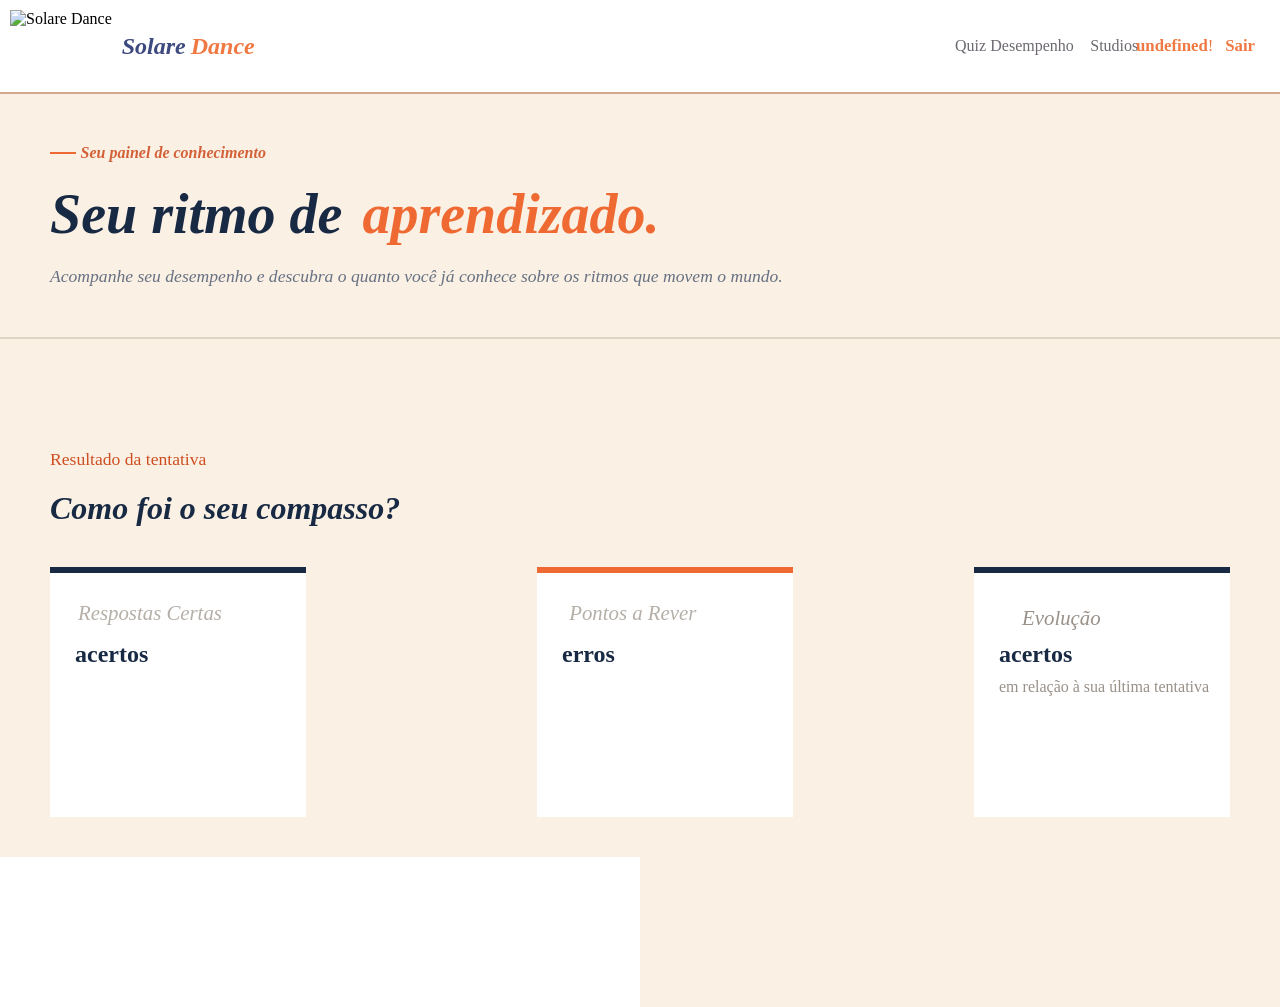
==== public/dashboard/dashboard.html @ 7f402b17 "Feat Style: Término das KPIs" ====
<!DOCTYPE html>
<html lang="pt-br">

<head>
    <link rel="icon" href="../assets/img/Logo.jpg" type="image/x-icon">
    <meta charset="UTF-8">
    <meta http-equiv="X-UA-Compatible" content="IE=edge">
    <meta name="viewport" content="width=device-width, initial-scale=1.0">
    <title>Solare Dance | Desempenho</title>


    <link rel="stylesheet" href="../css/dashboard.css">

    <script src="../js/sessao.js"></script>
    <script src="./../js/alerta.js"></script>

    <!-- scripts do Chart.js - 2022-1 -->
    <script src="https://cdn.jsdelivr.net/npm/chart.js"></script>


</head>

<body>

    <header class="header">
        <div class="logo_container">
            <img src="../assets/img/Logo.jpg" alt="Solare Dance">
            <h2 class="logo">Solare <span class="logo"> Dance</span></h2>
        </div>

        <nav class="nav">
            <ul>
                <li><a href="./quiz.html">Quiz</a></li>
                <li><a href="./dashboard.html">Desempenho</a></li>

                <div class="btn-studio">
                    <li><a href="#">Studios</a></li>
                </div>

                <div class="hello">
                    <h3><span id="b_usuario">usuário</span>!</h3>
                </div>

                <div class="btn-logout" onclick="limparSessao()">
                    <h3>Sair</h3>
                </div>

            </ul>

        </nav>
    </header>

    <div class="container_pre-grafico">

        <div class="titulo_grafico">
            <h3 class="text"><span class="linha_titulo_grafico"></span> Seu painel de conhecimento</h3>
        </div>

        <div class="subtitulo">
            <h1>Seu ritmo de <span>aprendizado.</span></h1>

        </div>

        <p class="texto_pre-grafico">
            Acompanhe seu desempenho e descubra o quanto você já conhece sobre os ritmos que movem o mundo.
        </p>

        <div class="linha_separacao">
            <span></span>
        </div>

    </div>

    <div class="container_pre-kpi">

        <div class="mini-text">
            <p>Resultado da tentativa</p>
        </div>

        <div class="titulo_kpi">
            <h2>Como foi o seu compasso?</h2>
        </div>
    </div>

    <div class="container_kpis">

        <div class="kpi_total_acertos">

            <div class="header_kpi_acertos">
                <p>Respostas Certas</p>
                <img src="../assets/img/kpi_acertos.png" alt="">
            </div>

            <h1 id="totalAcertos"></h1>

            <h3>acertos</h3>
            <p id="total_questoes"></p>
        </div>

        <div class="kpi_total_erros">

            <div class="header_kpi_erros">
                <p>Pontos a Rever</p>
                <img src="../assets/img/kpi_erro.png" alt="">
            </div>

            <h1 id="totalErros"></h1>

            <h3>erros</h3>
            <p id="questoes_respondidas"></p>
        </div>

        <div class="kpi_total_evolucao">

            <div class="header_kpi_evolucao">
                <p>Evolução</p>
                <img src="../assets/img/kpi_evolucao.png" alt="">
            </div>

            <h1 id="evolucao"></h1>

            <h3>acertos</h3>
            <p>em relação à sua última tentativa</p>
        </div>

    </div>

    <div class="grafico">
        <canvas id="desempenho"></canvas>
    </div>

</body>

</html>

<script>

    b_usuario.innerHTML = sessionStorage.NOME_USUARIO;

    const totalAcertosElemento = document.getElementById(`totalAcertos`);
    const totalQuestoes = document.getElementById(`total_questoes`)
    const totalErros = document.getElementById(`totalErros`);
    const errosQuestoes = document.getElementById(`questoes_respondidas`);
    const evolucaoElemento = document.getElementById(`evolucao`);
    let diferenca = 0;

    function totalAcertos(idUsuario) {
        fetch(`/dashboard/totalRespostasCertas/${idUsuario}`, { cache: 'no-store' }).then(function (response) {
            if (response.ok) {
                response.json().then(function (resposta) {
                    console.log(`Dados recebidos: ${JSON.stringify(resposta)}`);

                    totalAcertosElemento.textContent = resposta[0].acertos;
                    totalQuestoes.textContent = ` De ${resposta[0].total_questoes} questões respondidas`;

                    diferenca = resposta[0].total_questoes - resposta[0].acertos;

                    totalErros.textContent = diferenca;
                    errosQuestoes.textContent = `De ${resposta[0].total_questoes} questões respondidas`;

                });
            } else {
                console.error('Nenhum dado encontrado ou erro na API');
            }
        })
            .catch(function (error) {
                console.error(`Erro na obtenção dos dados p/ Kpi: ${error.message}`);
            });
    } totalAcertos(sessionStorage.getItem('ID_USUARIO'))


    function evolucao(idUsuario) {
        fetch(`/dashboard/evolucao/${idUsuario}`, { cache: 'no-store' }).then(function (response) {
            if (response.ok) {
                response.json().then(function (resposta) {
                    console.log(`Dados recebidos: ${JSON.stringify(resposta)}`);


                if (resposta[0].variacao_acertos > 0) {
                    evolucaoElemento.textContent = ` + ${resposta[0].variacao_acertos}`;
                } else {
                    evolucaoElemento.textContent = resposta[0].variacao_acertos;
                }

            });
    } else {
        console.error('Nenhum dado encontrado ou erro na API');
    }
        })
            .catch (function (error) {
        console.error(`Erro na obtenção dos dados p/ Kpi: ${error.message}`);
    });
    } evolucao(sessionStorage.getItem('ID_USUARIO'))

    let proximaAtualizacao;
    // exibirAquario pode ser um nome que eu criarei 
    window.onload = exibirDesempenhoDoUsuario;

    function exibirDesempenhoDoUsuario() {
        var idUsuario = sessionStorage.ID_USUARIO;

        buscarDesempenhoPorCategoria(idUsuario);
    }

    // O gráfico é construído com três funções:
    // 1. obterDadosGrafico -> Traz dados do Banco de Dados para montar o gráfico da primeira vez
    // 2. plotarGrafico -> Monta o gráfico com os dados trazidos e exibe em tela
    // 3. atualizarGrafico -> Atualiza o gráfico, trazendo novamente dados do Banco

    // Esta função *obterDadosGrafico* busca os últimos dados inseridos em tabela de medidas.
    // para, quando carregar o gráfico da primeira vez, já trazer com vários dados.
    // A função *obterDadosGrafico* também invoca a função *plotarGrafico*

    //     Se quiser alterar a busca, ajuste as regras de negócio em src/controllers
    //     Para ajustar o "select", ajuste o comando sql em src/models

    function buscarDesempenhoPorCategoria(idUsuario) {
        if (proximaAtualizacao != undefined) {
            clearTimeout(proximaAtualizacao);
        }

        fetch(`/dashboard/buscarDesempenhoPorCategoria/${idUsuario}`, { cache: 'no-store' }).then(function (response) {
            if (response.ok) {
                response.json().then(function (resposta) {
                    console.log(`Dados recebidos: ${JSON.stringify(resposta)}`);
                    resposta.reverse();

                    plotarGrafico(resposta, idUsuario);

                });
            } else {
                console.error('Nenhum dado encontrado ou erro na API');
            }
        })
            .catch(function (error) {
                console.error(`Erro na obtenção dos dados p/ gráfico: ${error.message}`);
            });
    }

    // Esta função *plotarGrafico* usa os dados capturados na função anterior para criar o gráfico
    // Configura o gráfico (cores, tipo, etc), materializa-o na página e, 
    // A função *plotarGrafico* também invoca a função *atualizarGrafico*
    function plotarGrafico(resposta, idUsuario) {

        console.log('iniciando plotagem do gráfico...');

        // Criando estrutura para plotar gráfico - labels
        let labels = [];

        // Criando estrutura para plotar gráfico - dados
        let dados = {
            labels: labels,
            datasets: [
                {
                    label: 'Tentativa Atual',
                    data: [],
                    fill: false,
                    backgroundColor: 'rgb(255, 165, 0)'
                }]
        };

        console.log('----------------------------------------------')
        console.log('Estes dados foram recebidos pela funcao "buscarDesempenhoPorCategoria" e passados para "plotarGrafico":')
        console.log(resposta)

        // Inserindo valores recebidos em estrutura para plotar o gráfico
        for (i = 0; i < resposta.length; i++) {
            var registro = resposta[i];
            labels.push(registro.categoria);
            dados.datasets[0].data.push(registro.acertos);
        }

        console.log('----------------------------------------------')
        console.log('O gráfico será plotado com os respectivos valores:')
        console.log('Labels:')
        console.log(labels)
        console.log('Dados:')
        console.log(dados.datasets)
        console.log('----------------------------------------------')

        // Criando estrutura para plotar gráfico - config
        const config = {
            type: 'bar',
            data: dados,
            options: {
                scales: {
                    y: {

                        min: 0,
                        max: 2
                    }
                }
            },
        };

        // Adicionando gráfico criado em div na tela
        let myChart = new Chart(
            document.getElementById(`desempenho`),
            config
        );
    }

</script>
---- public/css/dashboard.css ----
* {
    margin: 0;
    padding: 0;
    box-sizing: border-box;
    font-family: 'Nunito';
    font-optical-sizing: auto;
    font-style: normal;
}

body {
    background-color: #fbf0e4;
    height: 100dvh;
}

/* HEADER - DASHBOARD */

.header {
    display: flex;
    width: auto;
    background-color: #ffffff;
    justify-content: space-between;
    align-items: center;
    padding: 10px;
    border-bottom: solid 2px;
    border-color: #d6a68f;

}

.logo_container {
    display: flex;
    justify-content: center;
    align-self: center;
    gap: 10px;
}

.logo_container img {
    height: 8vh;
}

.logo_container h2 {
    display: flex;
    color: #3D4A80;
    justify-content: center;
    align-items: center;
    font-style: italic;
}

.logo_container span {
    display: flex;
    color: #F07842;
    justify-content: center;
    align-items: center;
    font-style: italic;
    padding-left: 5px;

}

.nav {
    display: flex;
    width: 25%;
    align-items: center;

}

.nav ul {
    display: flex;
    justify-content: space-around;
    align-items: center;
    width: 100%;

}

.nav ul li {
    list-style: none;
    width: 35%;
}

.nav a {
    display: inline-block;
    transition: transform 0.2s ease;
    text-decoration: none;
    color: #6D6870;
}


.nav a:hover {
    color: #C94E25;
    transform: translateY(-2px);
}

.btn-studio {
    display: flex;
    width: 50%;
    justify-content: center;
    align-self: center;
}



.hello {
    width: 100%;
    display: flex;
    justify-content: center;
}

.hello h3 {
    color: #F07842;
    font-weight: 300;
    font-size: 105%;
}

.hello h3 span {
    font-weight: 800;
}

.btn-logout h3 {
    display: flex;
    justify-content: center;
    color: #F07842;
    align-self: center;
    font-size: 105%;
    margin-right: 15px;
}

/* ------------ PRÉ GRÁFICO ----------------*/

.container_pre-grafico {
    display: flex;
    flex-direction: column;
    justify-content: flex-start;
    height: 35%;
}

.titulo_grafico .linha_titulo_grafico {
    display: flex;
    height: 2px;
    width: 2vw;
    margin-right: 5px;
    margin-left: 50px;
    align-self: center;
    background: #EF6A32;
}

.titulo_grafico .text {
    display: flex;
    align-items: center;
    margin-top: 50px;
    color: #D36138;
    font-size: 100%;
    font-style: italic;

}

.subtitulo h1 {
    display: flex;
    padding-top: 20px;
    margin-left: 50px;
    color: #172943;
    font-size: 350%;
    font-style: italic;

}

.subtitulo span {
    display: flex;
    margin-left: 20px;
    color: #EF6A32;
    font-style: italic;

}

.texto_pre-grafico {
    display: flex;
    padding-top: 20px;
    margin-left: 50px;
    color: #667183;
    font-size: 110%;
    font-style: italic;

}

.linha_separacao span {
    display: flex;
    height: 2px;
    margin-top: 50px;
    align-self: center;
    background: #DFD3C4;
}

/* -------- ELEMENTOS GRÁFICO --------------- */

/* PRÉ KPI'S */

.container_pre-kpi {
    display: flex;
    flex-direction: column;
}

.mini-text {
    display: flex;
    margin-top: 40px;
    margin-left: 50px;
    color: #CE4E20;
    font-size: 110%;
    font-style: italic;
}

.titulo_kpi h2 {
    display: flex;
    padding-top: 20px;
    margin-left: 50px;
    color: #172943;
    font-size: 200%;
    font-style: italic;
}

/* -------- KPI'S -------------- */

.container_kpis {
    display: flex;
    justify-content: space-between;
    padding-top: 40px;
}

/* KPI ACERTOS */

.kpi_total_acertos {
    width: 20%;
    height: 250px;
    margin-left: 50px;
    border-top: solid 6px;
    border-top-color: #172943;
    background-color: white;
}

.header_kpi_acertos {
    display: flex;
    justify-content: space-around;
}

.header_kpi_acertos p {
    color: #B5AFA8;
    align-self: center;
    margin-top: 20px;
    font-size: 130%;
    font-style: italic;
}

.header_kpi_acertos img {
    height: 40px;
    align-self: center;
    margin-top: 20px;
}

.kpi_total_acertos #totalAcertos {
    display: flex;
    padding-left: 25px;
    color: #172943;
    font-size: 450%;
}

.kpi_total_acertos h3 {
    color: #172943;
    padding-top: 8px;
    padding-left: 25px;
    font-size: 150%;
}

.kpi_total_acertos #total_questoes {
    color: #999088;
    padding-left: 25px;
    padding-top: 10px;
}

/* KPI'S ERROS */

.kpi_total_erros {
    width: 20%;
    height: 250px;
    margin-left: 50px;
    border-top: solid 6px;
    border-top-color: #EF6A32;
    background-color: white;
}

.header_kpi_erros {
    display: flex;
    justify-content: space-around;
}

.header_kpi_erros p {
    color: #B5AFA8;
    align-self: center;
    margin-top: 20px;
    font-size: 130%;
    font-style: italic;
}

.header_kpi_erros img {
    height: 40px;
    align-self: center;
    margin-top: 20px;
}

.kpi_total_erros #totalErros {
    display: flex;
    padding-left: 25px;
    color: #EF6A32;
    font-size: 450%;
}


.kpi_total_erros h3 {
    color: #172943;
    padding-top: 8px;
    padding-left: 25px;
    font-size: 150%;
}

.kpi_total_erros #questoes_respondidas {
    color: #999088;
    padding-left: 25px;
    padding-top: 10px;
}

/* KPI EVOLUÇÃO */


.kpi_total_evolucao {
    width: 20%;
    height: 250px;
    margin-right: 50px;
    border-top: solid 6px;
    border-top-color: #172943;
    background-color: white;
}

.header_kpi_evolucao {
    display: flex;
    justify-content: space-around;
    margin-left: -20px;
}

.header_kpi_evolucao p {
    color: #B5AFA8;
    align-self: center;
    margin-top: 20px;
    font-size: 130%;
    font-style: italic;
}

.header_kpi_evolucao img {
    height: 40px;
    align-self: center;
    margin-top: 20px;
}

.kpi_total_evolucao #evolucao {
    display: flex;
    padding-left: 25px;
    color: #172943;
    font-size: 450%;
}


.kpi_total_evolucao h3 {
    color: #172943;
    padding-top: 8px;
    padding-left: 25px;
    font-size: 150%;
}

.kpi_total_evolucao p {
    color: #999088;
    padding-left: 25px;
    padding-top: 10px;
}

.grafico {
    display: flex;
    width: 50%;
    margin-top: 40px;
    background-color: #ffffff;
}
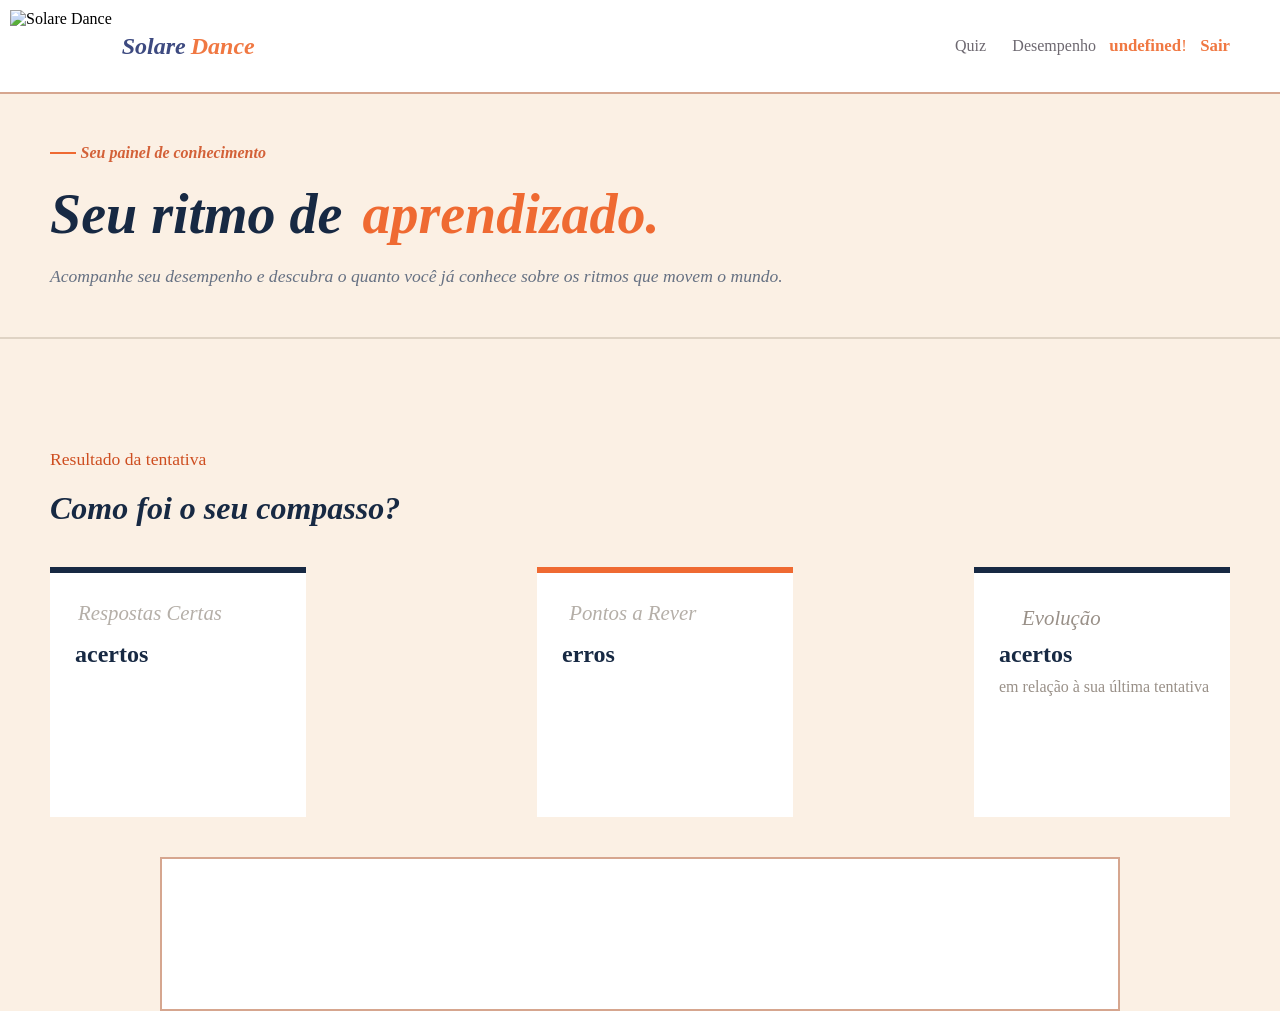
==== commit c5b4604b: "Style: Finalização da estilização da Dashboard" ====
--- a/public/dashboard/dashboard.html
+++ b/public/dashboard/dashboard.html
@@ -33,10 +33,6 @@
                 <li><a href="./quiz.html">Quiz</a></li>
                 <li><a href="./dashboard.html">Desempenho</a></li>
 
-                <div class="btn-studio">
-                    <li><a href="#">Studios</a></li>
-                </div>
-
                 <div class="hello">
                     <h3><span id="b_usuario">usuário</span>!</h3>
                 </div>
@@ -125,9 +121,14 @@
 
     </div>
 
-    <div class="grafico">
-        <canvas id="desempenho"></canvas>
+    <div class="container_grafico">
+
+        <div class="grafico">
+            <canvas id="desempenho"></canvas>
+        </div>
+
     </div>
+
 
 </body>
 
@@ -176,20 +177,20 @@
                     console.log(`Dados recebidos: ${JSON.stringify(resposta)}`);
 
 
-                if (resposta[0].variacao_acertos > 0) {
-                    evolucaoElemento.textContent = ` + ${resposta[0].variacao_acertos}`;
-                } else {
-                    evolucaoElemento.textContent = resposta[0].variacao_acertos;
-                }
-
+                    if (resposta[0].variacao_acertos > 0) {
+                        evolucaoElemento.textContent = ` + ${resposta[0].variacao_acertos}`;
+                    } else {
+                        evolucaoElemento.textContent = resposta[0].variacao_acertos;
+                    }
+
+                });
+            } else {
+                console.error('Nenhum dado encontrado ou erro na API');
+            }
+        })
+            .catch(function (error) {
+                console.error(`Erro na obtenção dos dados p/ Kpi: ${error.message}`);
             });
-    } else {
-        console.error('Nenhum dado encontrado ou erro na API');
-    }
-        })
-            .catch (function (error) {
-        console.error(`Erro na obtenção dos dados p/ Kpi: ${error.message}`);
-    });
     } evolucao(sessionStorage.getItem('ID_USUARIO'))
 
     let proximaAtualizacao;
@@ -254,8 +255,7 @@
                 {
                     label: 'Tentativa Atual',
                     data: [],
-                    fill: false,
-                    backgroundColor: 'rgb(255, 165, 0)'
+                    backgroundColor: '#EF6A32'
                 }]
         };
 
@@ -283,6 +283,27 @@
             type: 'bar',
             data: dados,
             options: {
+                layout: {
+                    padding: {
+                        left: 30
+                    }
+                },
+                plugins: {
+                    title: {
+                        display: true,
+                        text: 'Desempenho por estilo',
+                        color: '#172943',
+                        align: 'start',
+                        font: {
+                            size: 30,
+                            style: 'italic',
+                        },
+                        padding: {
+                            top: 50,
+                            bottom: 20
+                        },
+                    }
+                },
                 scales: {
                     y: {
 
--- a/public/css/dashboard.css
+++ b/public/css/dashboard.css
@@ -72,7 +72,7 @@
 
 .nav ul li {
     list-style: none;
-    width: 35%;
+    width: 55%;
 }
 
 .nav a {
@@ -88,18 +88,9 @@
     transform: translateY(-2px);
 }
 
-.btn-studio {
-    display: flex;
-    width: 50%;
-    justify-content: center;
-    align-self: center;
-}
-
-
-
 .hello {
+    display: flex;
     width: 100%;
-    display: flex;
     justify-content: center;
 }
 
@@ -119,7 +110,7 @@
     color: #F07842;
     align-self: center;
     font-size: 105%;
-    margin-right: 15px;
+    margin-right: 40px;
 }
 
 /* ------------ PRÉ GRÁFICO ----------------*/
@@ -376,9 +367,16 @@
     padding-top: 10px;
 }
 
+.container_grafico {
+    display: flex;
+    justify-content: center;
+}
+
 .grafico {
     display: flex;
-    width: 50%;
+    width: 75%;
     margin-top: 40px;
+    border: solid 2px;
+    border-color: #d6a68f   ;
     background-color: #ffffff;
 }
